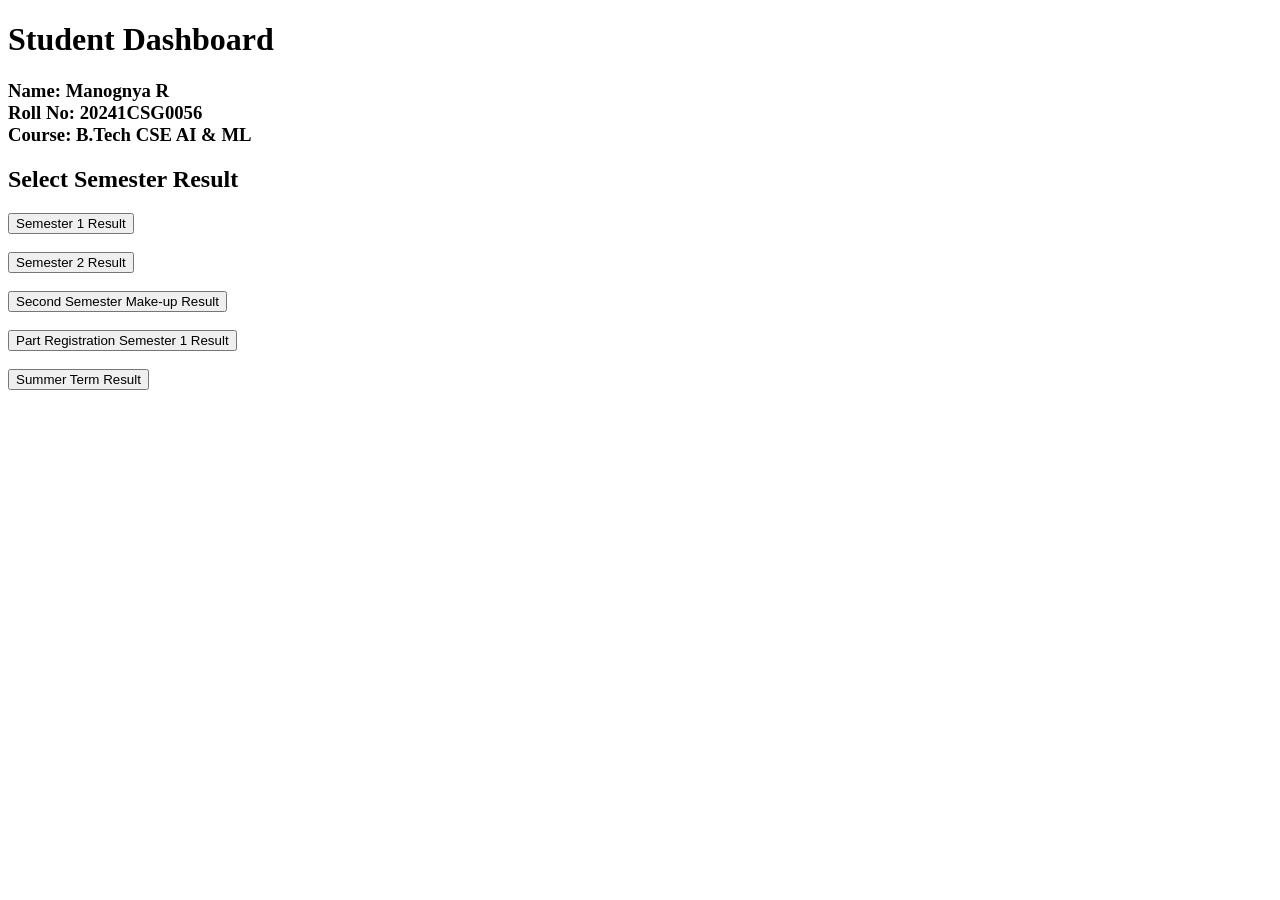
==== index.html @ 90259ec2 "Update index.html" ====
<!DOCTYPE html>
<html lang="en">

<head>
    <meta charset="UTF-8">
    <meta name="viewport" content="width=device-width, initial-scale=1.0">
    <title>Student Dashboard</title>

    <link rel="stylesheet" href="css/style.css">
</head>

<body>

    <div class="box">

        <h1>Student Dashboard</h1>

        <h3>
            Name: Manognya R<br>
            Roll No: 20241CSG0056<br>
            Course: B.Tech CSE AI &amp; ML
        </h3>

        <h2>Select Semester Result</h2>

        <a href="FIRST%20SEMESTER.pdf" target="_blank" rel="noopener noreferrer">
            <button type="button">Semester 1 Result</button>
        </a>

        <br><br>

        <a href="SECOND%20SEMESTER.pdf" target="_blank" rel="noopener noreferrer">
            <button type="button">Semester 2 Result</button>
        </a>

        <br><br>

        <a href="SECOND%20SEMESTER%20MAKE-UP%20EXAMINATION.pdf" target="_blank" rel="noopener noreferrer">
            <button type="button">Second Semester Make-up Result</button>
        </a>

        <br><br>

        <a href="PART%20REGISTRATION%20SEMESTER%201.pdf" target="_blank" rel="noopener noreferrer">
            <button type="button">Part Registration Semester 1 Result</button>
        </a>

        <br><br>

        <a href="SUMMER%20TERM.pdf" target="_blank" rel="noopener noreferrer">
            <button type="button">Summer Term Result</button>
        </a>

    </div>

</body>

</html>
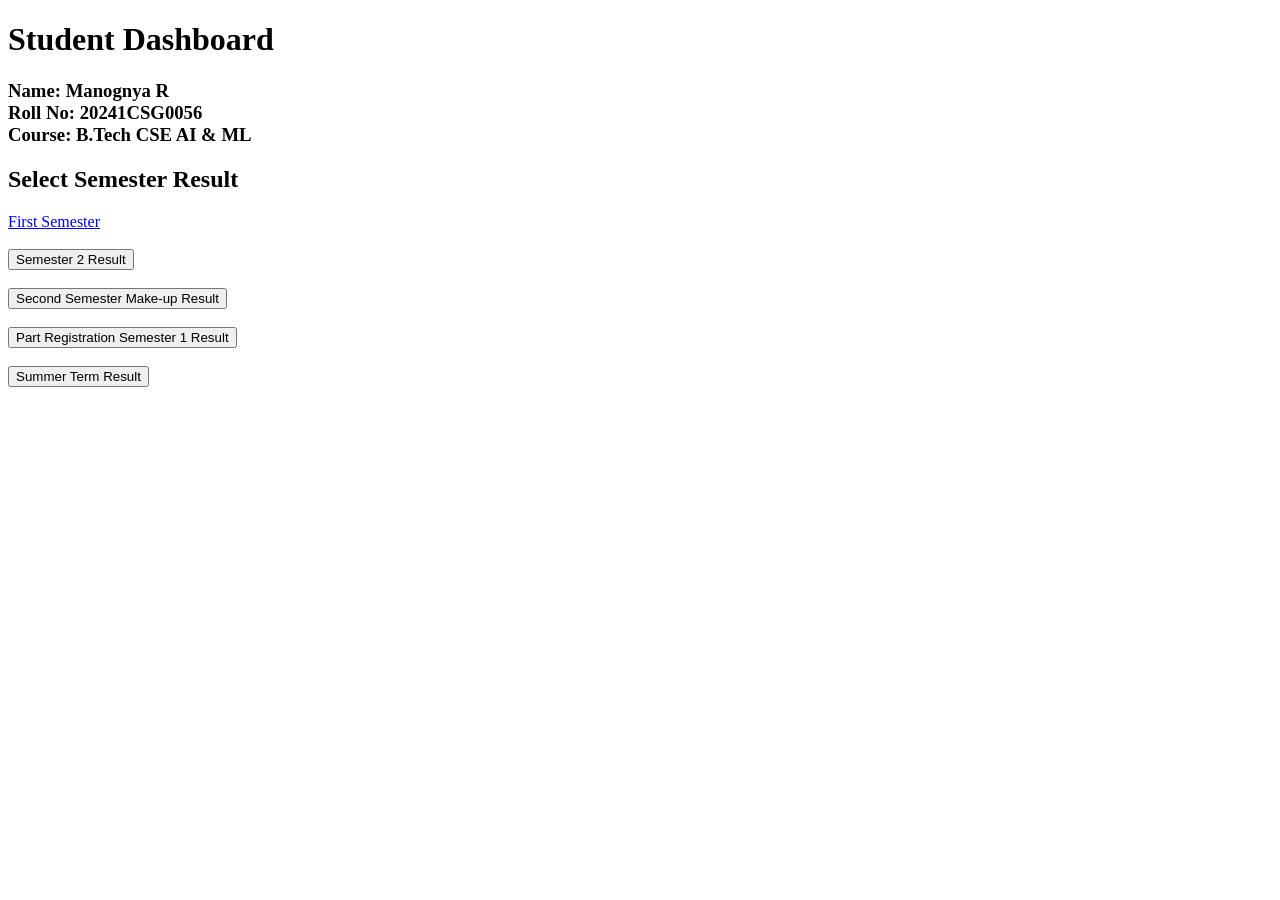
==== commit c221c11c: "Update index.html" ====
--- a/index.html
+++ b/index.html
@@ -23,13 +23,13 @@
 
         <h2>Select Semester Result</h2>
 
-        <a href="FIRST%20SEMESTER.pdf" target="_blank" rel="noopener noreferrer">
-            <button type="button">Semester 1 Result</button>
-        </a>
+    <a href="./FIRST%20SEMESTER.pdf" target="_blank">
+    First Semester
+    </a>
 
         <br><br>
 
-        <a href="SECOND%20SEMESTER.pdf" target="_blank" rel="noopener noreferrer">
+        <a href="./SECOND%20SEMESTER.pdf" target="_blank" >
             <button type="button">Semester 2 Result</button>
         </a>
 
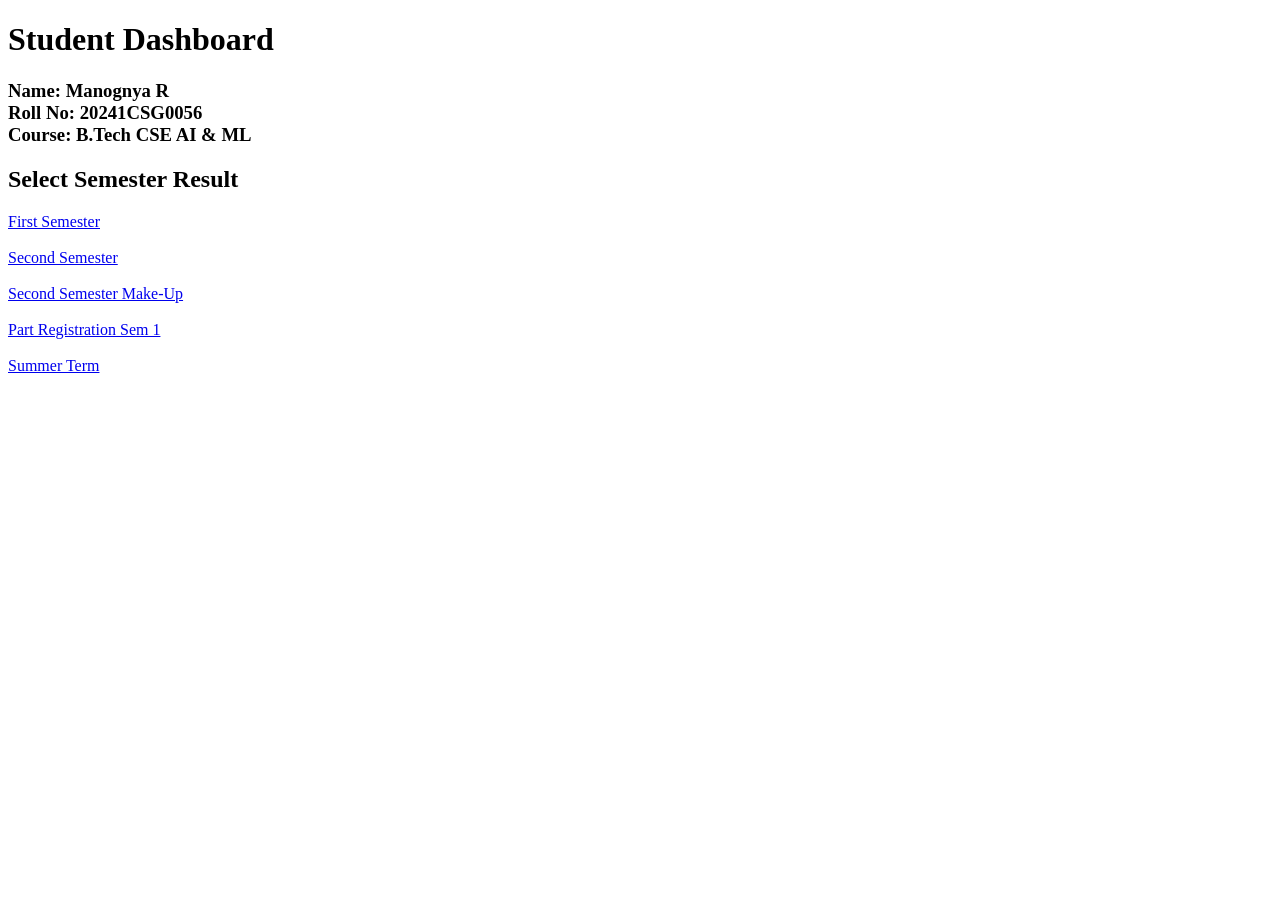
==== commit bbe50226: "Update index.html" ====
--- a/index.html
+++ b/index.html
@@ -23,32 +23,56 @@
 
         <h2>Select Semester Result</h2>
 
-    <a href="./FIRST%20SEMESTER.pdf" target="_blank">
+    <a
+    class="result-btn"
+    href="./FIRST%20SEMESTER.pdf"
+    target="_blank"
+    rel="noopener noreferrer"
+>
     First Semester
-    </a>
+</a>
+        <br><br>
+
+      <a
+        class="result-btn"
+        href="./SECOND%20SEMESTER.pdf"
+        target="_blank"
+        rel="noopener noreferrer"
+    >
+        Second Semester
+      </a>
 
         <br><br>
 
-        <a href="./SECOND%20SEMESTER.pdf" target="_blank" >
-            <button type="button">Semester 2 Result</button>
+        <a
+        class="result-btn"
+        href="./SECOND%20SEMESTER%20MAKE-UP%20EXAMINATION.pdf"
+        target="_blank"
+        rel="noopener noreferrer"
+    >
+        Second Semester Make-Up
         </a>
 
         <br><br>
 
-        <a href="SECOND%20SEMESTER%20MAKE-UP%20EXAMINATION.pdf" target="_blank" rel="noopener noreferrer">
-            <button type="button">Second Semester Make-up Result</button>
+        <a
+        class="result-btn"
+        href="./PART%20REGISTRATION%20SEMESTER%201.pdf"
+        target="_blank"
+        rel="noopener noreferrer"
+    >
+        Part Registration Sem 1
         </a>
 
         <br><br>
 
-        <a href="PART%20REGISTRATION%20SEMESTER%201.pdf" target="_blank" rel="noopener noreferrer">
-            <button type="button">Part Registration Semester 1 Result</button>
-        </a>
-
-        <br><br>
-
-        <a href="SUMMER%20TERM.pdf" target="_blank" rel="noopener noreferrer">
-            <button type="button">Summer Term Result</button>
+        <a
+        class="result-btn"
+        href="./SUMMER%20TERM.pdf"
+        target="_blank"
+        rel="noopener noreferrer"
+    >
+        Summer Term
         </a>
 
     </div>
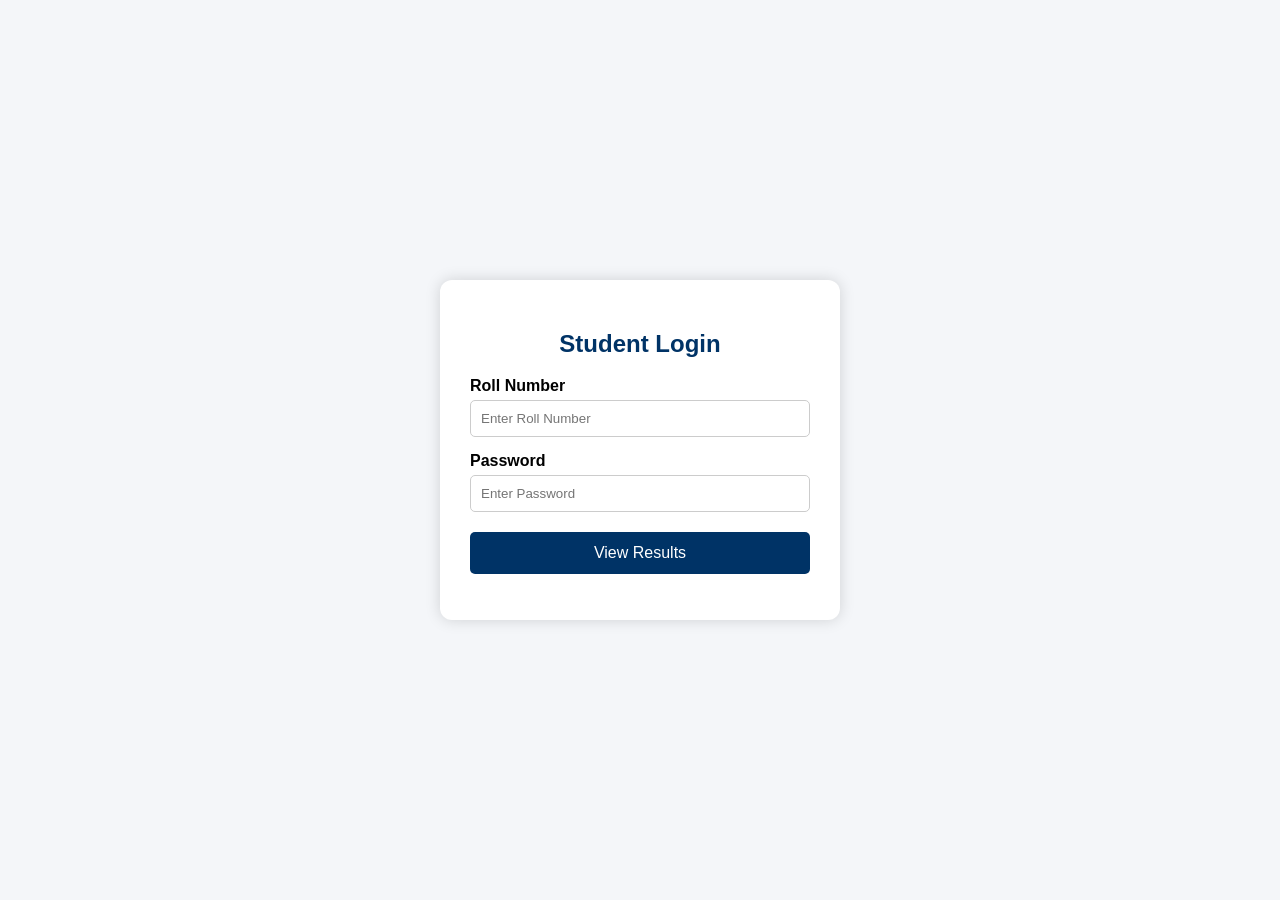
==== commit 9fe3abbd: "Update index.html" ====
--- a/index.html
+++ b/index.html
@@ -4,79 +4,244 @@
 <head>
     <meta charset="UTF-8">
     <meta name="viewport" content="width=device-width, initial-scale=1.0">
-    <title>Student Dashboard</title>
-
-    <link rel="stylesheet" href="css/style.css">
+
+    <title>Student Result Portal</title>
+
+    <style>
+        body {
+            font-family: Arial, sans-serif;
+            background: #f4f6f9;
+            display: flex;
+            justify-content: center;
+            align-items: center;
+            min-height: 100vh;
+            margin: 0;
+            padding: 20px;
+            box-sizing: border-box;
+        }
+
+        .container {
+            width: 400px;
+            max-width: 100%;
+            background: white;
+            padding: 30px;
+            border-radius: 12px;
+            box-shadow: 0 0 15px rgba(0, 0, 0, 0.15);
+            box-sizing: border-box;
+        }
+
+        h2 {
+            text-align: center;
+            color: #003366;
+        }
+
+        label {
+            display: block;
+            margin-top: 15px;
+            font-weight: bold;
+        }
+
+        input {
+            width: 100%;
+            padding: 10px;
+            margin-top: 5px;
+            border: 1px solid #ccc;
+            border-radius: 5px;
+            box-sizing: border-box;
+        }
+
+        button,
+        .result-btn {
+            display: block;
+            width: 100%;
+            padding: 12px;
+            margin-top: 20px;
+            border: none;
+            background: #003366;
+            color: white;
+            font-size: 16px;
+            border-radius: 5px;
+            cursor: pointer;
+            text-align: center;
+            box-sizing: border-box;
+        }
+
+        button:hover,
+        .result-btn:hover {
+            background: #0055aa;
+        }
+
+        .result-btn {
+            text-decoration: none;
+            margin-top: 12px;
+        }
+
+        #error {
+            color: red;
+            text-align: center;
+            margin-top: 10px;
+        }
+
+        #resultsPage {
+            display: none;
+        }
+
+        .logout {
+            background: #777;
+        }
+
+        .logout:hover {
+            background: #555;
+        }
+    </style>
 </head>
 
 <body>
 
-    <div class="box">
-
-        <h1>Student Dashboard</h1>
-
-        <h3>
-            Name: Manognya R<br>
-            Roll No: 20241CSG0056<br>
-            Course: B.Tech CSE AI &amp; ML
-        </h3>
-
-        <h2>Select Semester Result</h2>
-
-    <a
-    class="result-btn"
-    href="./FIRST%20SEMESTER.pdf"
-    target="_blank"
-    rel="noopener noreferrer"
->
-    First Semester
-</a>
-        <br><br>
-
-      <a
-        class="result-btn"
-        href="./SECOND%20SEMESTER.pdf"
-        target="_blank"
-        rel="noopener noreferrer"
-    >
-        Second Semester
-      </a>
-
-        <br><br>
+<div class="container">
+
+    <!-- LOGIN PAGE -->
+
+    <div id="loginPage">
+
+        <h2>Student Login</h2>
+
+        <label for="rollno">Roll Number</label>
+
+        <input
+            type="text"
+            id="rollno"
+            placeholder="Enter Roll Number"
+            autocomplete="off"
+        >
+
+        <label for="password">Password</label>
+
+        <input
+            type="password"
+            id="password"
+            placeholder="Enter Password"
+        >
+
+        <button type="button" onclick="login()">
+            View Results
+        </button>
+
+        <p id="error"></p>
+
+    </div>
+
+
+    <!-- RESULTS PAGE -->
+
+    <div id="resultsPage">
+
+        <h2>Student Result Portal</h2>
+
+        <p style="text-align:center;">
+            Name: MANOGNYA R<br>
+            Roll No: 20241CSG0056
+        </p>
+
+
+        <!-- FIRST SEMESTER -->
 
         <a
-        class="result-btn"
-        href="./SECOND%20SEMESTER%20MAKE-UP%20EXAMINATION.pdf"
-        target="_blank"
-        rel="noopener noreferrer"
-    >
-        Second Semester Make-Up
+            class="result-btn"
+            href="./FIRST_SEMESTER.pdf"
+            target="_blank"
+            rel="noopener noreferrer"
+        >
+            First Semester
         </a>
 
-        <br><br>
+
+        <!-- SECOND SEMESTER -->
 
         <a
-        class="result-btn"
-        href="./PART%20REGISTRATION%20SEMESTER%201.pdf"
-        target="_blank"
-        rel="noopener noreferrer"
-    >
-        Part Registration Sem 1
+            class="result-btn"
+            href="./SECOND_SEMESTER.pdf"
+            target="_blank"
+            rel="noopener noreferrer"
+        >
+            Second Semester
         </a>
 
-        <br><br>
+        <!-- SUMMER TERM -->
 
         <a
-        class="result-btn"
-        href="./SUMMER%20TERM.pdf"
-        target="_blank"
-        rel="noopener noreferrer"
-    >
-        Summer Term
+            class="result-btn"
+            href="./SUMMER_TERM.pdf"
+            target="_blank"
+            rel="noopener noreferrer"
+        >
+            Summer Term
         </a>
 
+        <!-- 
+        <!-- LOGOUT -->
+
+        <button
+            type="button"
+            class="logout"
+            onclick="logout()"
+        >
+            Logout
+        </button>
+
     </div>
 
+</div>
+
+
+<script>
+
+function login() {
+
+    const roll = document.getElementById("rollno").value.trim();
+
+    const password = document.getElementById("password").value;
+
+    const error = document.getElementById("error");
+
+
+    if (
+        roll === "20241CSG0056" &&
+        password === "18022007"
+    ) {
+
+        document.getElementById("loginPage").style.display = "none";
+
+        document.getElementById("resultsPage").style.display = "block";
+
+        error.textContent = "";
+
+    } else {
+
+        error.textContent = "Invalid Roll Number or Password";
+
+    }
+
+}
+
+
+function logout() {
+
+    document.getElementById("resultsPage").style.display = "none";
+
+    document.getElementById("loginPage").style.display = "block";
+
+    document.getElementById("rollno").value = "";
+
+    document.getElementById("password").value = "";
+
+    document.getElementById("error").textContent = "";
+
+}
+
+</script>
+
 </body>
 
 </html>
+
